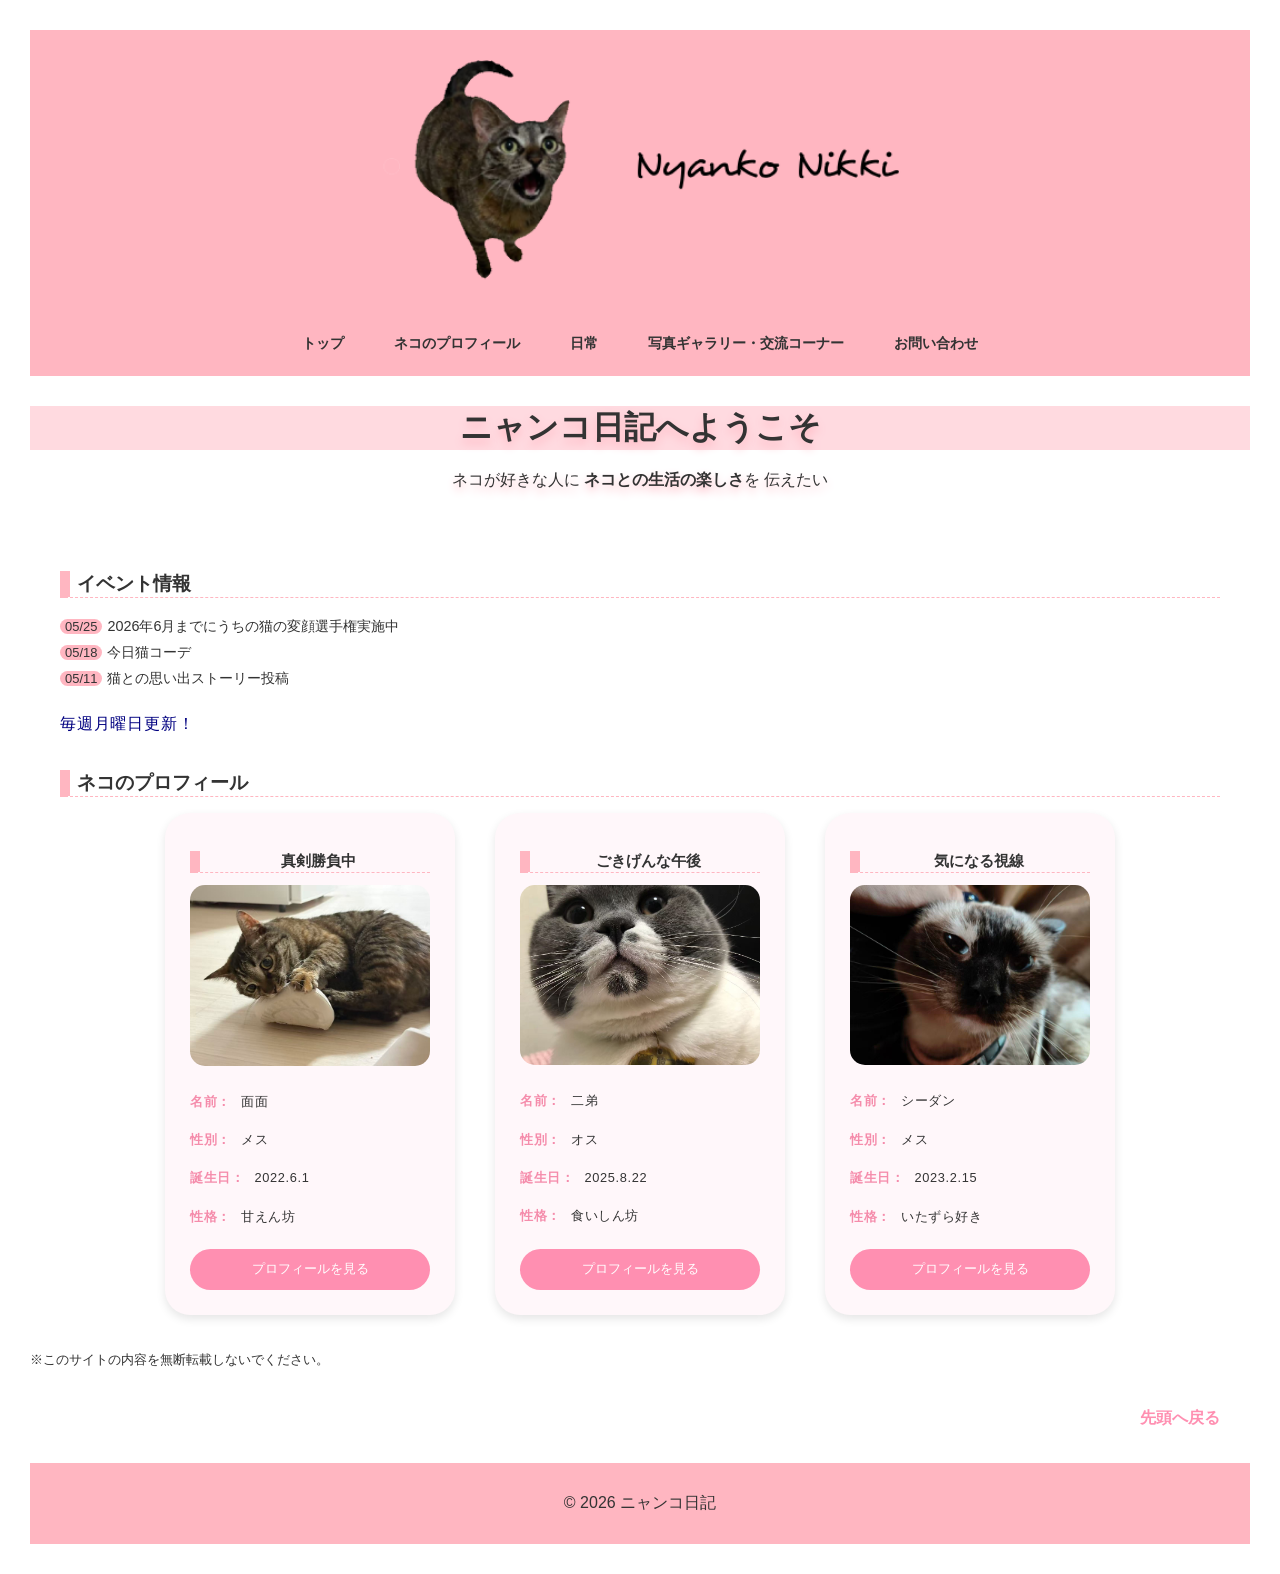
==== index.html @ df2d2678 "Add files via upload" ====
<!DOCTYPE html>
<html lang="ja">

<head>
    <meta charset="UTF-8">
    <meta name="description" content="ニャンコ日記へようこそ。猫を紹介するサイトです。">
    <meta name="viewport" content="width=device-width, initial-scale=1.0">
    <title>トップページ：ニャンコ日記</title>
    <link rel="stylesheet" href="css/samstyle.css">
</head>

<body id="top">
    <header>
        <img src="image/ttt.png" width="1000" height="300" alt="タイトル画像">
        <nav>
            <ul>
            <li><a href="index.html">トップ</a></li>
            <li><a href="puro.html">ネコのプロフィール</a></li>
            <li><a href="nichi.html">日常</a></li>
            <li><a href="koona.html">写真ギャラリー・交流コーナー</a></li>
            <li><a href="toiawase.html">お問い合わせ</a></li>
        </ul>
        </nav>
    </header>
    <article>
        <div class="catch">
        <h1>ニャンコ日記へようこそ</h1>
        <p>ネコが好きな人に
            <strong>ネコとの生活の楽しさ</strong>を
            伝えたい
            </p>
            </div>
            <section>
            <h2>イベント情報</h2>
            <ul>
                <li><time datetime="2026-05-25">05/25</time>2026年6月までにうちの猫の変顔選手権実施中</li>
                <li><time datetime="2026-05-18">05/18</time>今日猫コーデ</li>
                <li><time datetime="2026-05-11">05/11</time>猫との思い出ストーリー投稿</li>
            </ul>
            <div class="navy">
            <p><span>毎週月曜日更新！</span>
            </p>
            </div>
             </section>
            <section>
                <h2>ネコのプロフィール</h2>
            <div class="card-container">
            <div class="profile-card">
            <h2>真剣勝負中</h2>
        <div>
            <img src="image/tx.jpg" width="638" height="479" alt="プロフィール画像">
            <div class="profile-text">
            <p><span>名前：</span>面面</p>
            <p><span>性別：</span>メス</p>
            <p><span>誕生日：</span>2022.6.1</p>
            <p><span>性格：</span>甘えん坊</p>
            </div>
            <a href="puro.html" class="btn">
                プロフィールを見る
            </a>
        </div></div>
        <div class="profile-card">
            <h2>ごきげんな午後</h2>
        <div>
            <img src="image/ed.jpg" width="638" height="479" alt="プロフィール画像">
            <div class="profile-text">
            <p><span>名前：</span>二弟</p>
            <p><span>性別：</span>オス</p>
            <p><span>誕生日：</span>2025.8.22</p>
            <p><span>性格：</span>食いしん坊</p>
            </div>
            <a href="puro.html" class="btn">
                プロフィールを見る
            </a>
        </div></div>
         <div class="profile-card">
            <h2>気になる視線</h2>
        <div>
            <img src="image/sd.jpg" width="638" height="479" alt="プロフィール画像">
            <div class="profile-text">
            <p><span>名前：</span>シーダン</p>
            <p><span>性別：</span>メス</p>
            <p><span>誕生日：</span>2023.2.15</p>
            <p><span>性格：</span>いたずら好き</p>
            </div>
            <a href="puro.html" class="btn">
                プロフィールを見る
            </a>
        </div></div></div>
    </section>
    <p>
        <small>※このサイトの内容を無断転載しないでください。</small>
    </p>
</article>
<p class="back-top">
    <a href="#top">先頭へ戻る</a>
</p>
<footer>
    <p>© 2026 ニャンコ日記</p>
</footer>
</body>
</html>
---- css/samstyle.css ----
@charset "utf-8";
h1{
    color: #333333;
    background-color:rgba(255,182,193,0.5);
    font-size: 200%;
    text-align: center;
    margin-top: 0;
    margin-bottom: 10px;
}
.navy{
    color: #000080;
}
.red{
    color: #ff0000;
}
body{
    background-color: #ffffff;
    color: #333333;
    font-family: "メイリオ","Hiragino Sans",sans-serif;
    margin: 0;
    padding: 30px;
}
p{
    font-size: 100%;
    line-height:1.8;
}
h2{
    font-size: 120%;
    border-bottom: 1px dashed #ffb6c1;
    border-left: 10px solid #ffb6c1;
    padding-left: 7px;
}
footer{
    text-align: center;
    background-color: #ffb6c1;
    color: #333333;
    padding-top: 10px;
    padding-bottom: 10px;
}
article{
    position: relative;
}
.catch{
    color: #333333;
    text-shadow: 0px 5px 10px #ffb6c1;
    text-align: center;
    padding: 30px 0;
}
header{
    background-color: #ffb6c1;
    color: #333333;
}
ul{
    list-style-type: none;
    padding-left: 0;
    line-height:1.8;
    font-size: 90%;
}
ul time{
    border-radius: 10px;
    background-color: #ffb6c1;
    color: #333333;
    font-size: 90%;
    padding-left: 5px;
    padding-right: 5px;
    margin-right: 5px;
}
nav{
    background: #ffb6c1;
    padding: 5px;
}
nav ul{
  display:flex;
  justify-content:center;
  gap: 50px;
  list-style:none;
}
img{
    border-radius: 15px;
    max-width: 100%;
    height: auto;
}
section{
    margin: 30px;
}
.profile-card{
    box-sizing: border-box;
    width:300px;
    background:#fff7fa;
    padding:30px;
    border-radius:25px;
    box-shadow:0 4px 10px rgba(0,0,0,0.1);
    text-align:center;
}
.icon{
    width:150px;
    height:150px;
    border-radius:50%;
    object-fit:cover;
}
.profile-text{
    text-align:left;
    margin-top:20px;
    line-height:2;
}
.profile-text span{
    color:#f58cab;
    font-weight:bold;
    margin-right:10px;
}
.btn{
    display:block;
    background:#ff8fb1;
    color:white;
    padding:12px;
    border-radius:30px;
    text-decoration:none;
    margin-top:20px;
}
.btn:hover {
    background: #ff6f96;
}
nav a:visited{
    color: #333333;
}
nav a{
    text-decoration: none;
    color: #333333;
    font-weight: bold;
    transition: 0.3s;
}
nav a:hover{
    color: white;
}
.card-container{
    display: flex;
    justify-content: center;
    gap: 40px;
    flex-wrap: wrap;
}
@media (max-width: 600px) {
    .card-container {
        flex-direction: row;
        gap: 10px;
    }
}
.profile-card {
    width: 25%;
    padding: 25px;
    font-size: 80%;
}
.diary-img {
    float: left;
    margin-right: 20px;
    margin-bottom: 10px;
    max-width: 400px;
    height: auto;
}
.diary-divider {
    border: none;
    border-top: 2px dashed #ffb6c1;
    margin: 40px 0;
    width: 100%;
}
.clear-line {
    clear: both;
}
section p {
    line-height: 2;
    letter-spacing: 0.05em;
}
.back-top{
    text-align: right;
    margin: 30px;
}
.back-top a{
    text-decoration: none;
    color: #ff8fb1;
    font-weight: bold;
}
.breadcrumb{
    margin: 20px;
    padding: 0;
}
.breadcrumb li{
    display: inline;
}
.cat-list{
    list-style-type: none;
    padding-left: 25px;
}
.cat-list li{
    list-style-image: url("../image/mz.png");
}
@media print{
    nav{
        display:none;
    }

    .btn{
        display:none;
    }

    .back-top{
        display:none;
    }
}
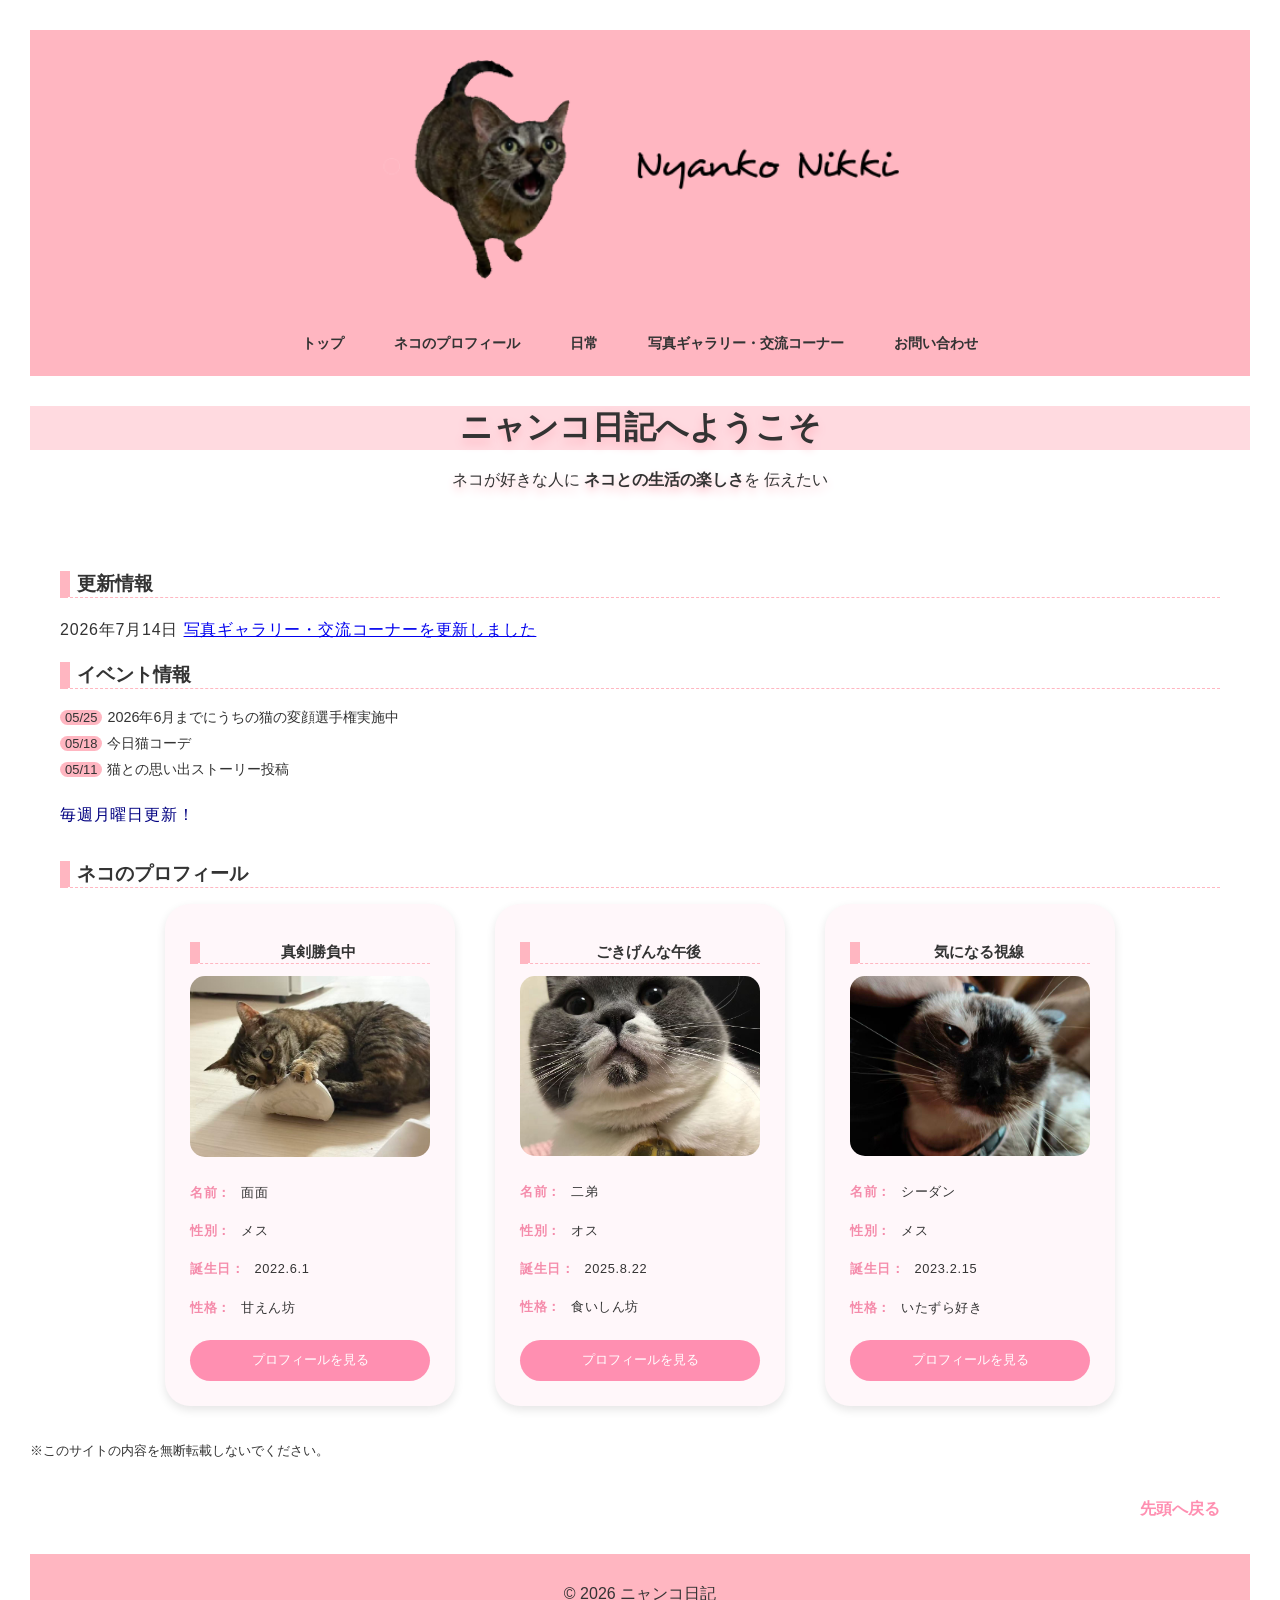
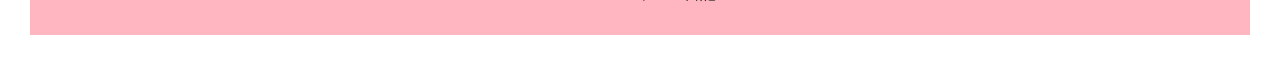
==== commit 2335ba11: "Add files via upload 新しい画像を増加しました" ====
--- a/index.html
+++ b/index.html
@@ -31,6 +31,10 @@
             </p>
             </div>
             <section>
+            <h2>更新情報</h2>
+            <p>2026年7月14日
+                <a href="koona.html#new">写真ギャラリー・交流コーナーを更新しました</a>
+            </p>
             <h2>イベント情報</h2>
             <ul>
                 <li><time datetime="2026-05-25">05/25</time>2026年6月までにうちの猫の変顔選手権実施中</li>
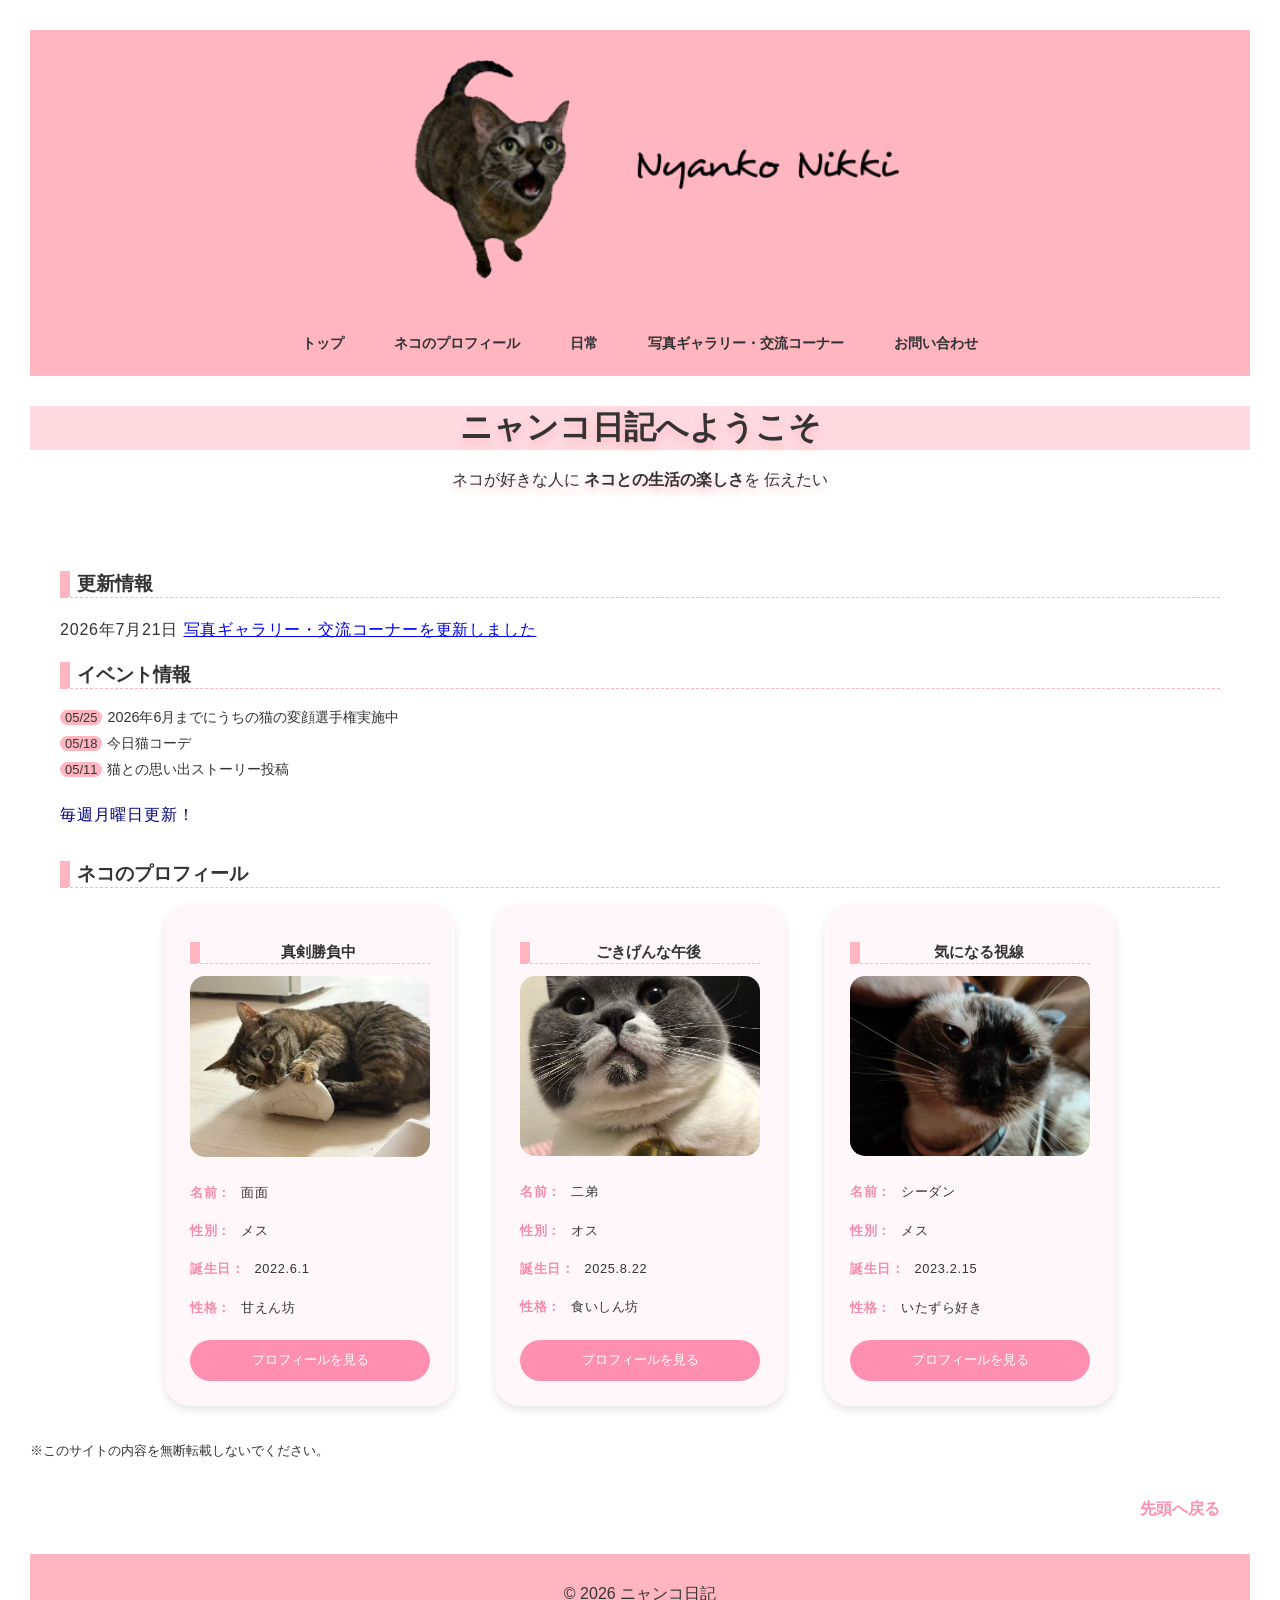
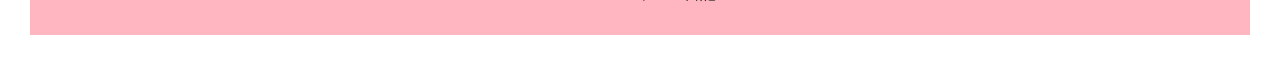
==== commit b2ab88b9: "Add files via upload" ====
--- a/index.html
+++ b/index.html
@@ -32,7 +32,7 @@
             </div>
             <section>
             <h2>更新情報</h2>
-            <p>2026年7月14日
+            <p>2026年7月21日
                 <a href="koona.html#new">写真ギャラリー・交流コーナーを更新しました</a>
             </p>
             <h2>イベント情報</h2>
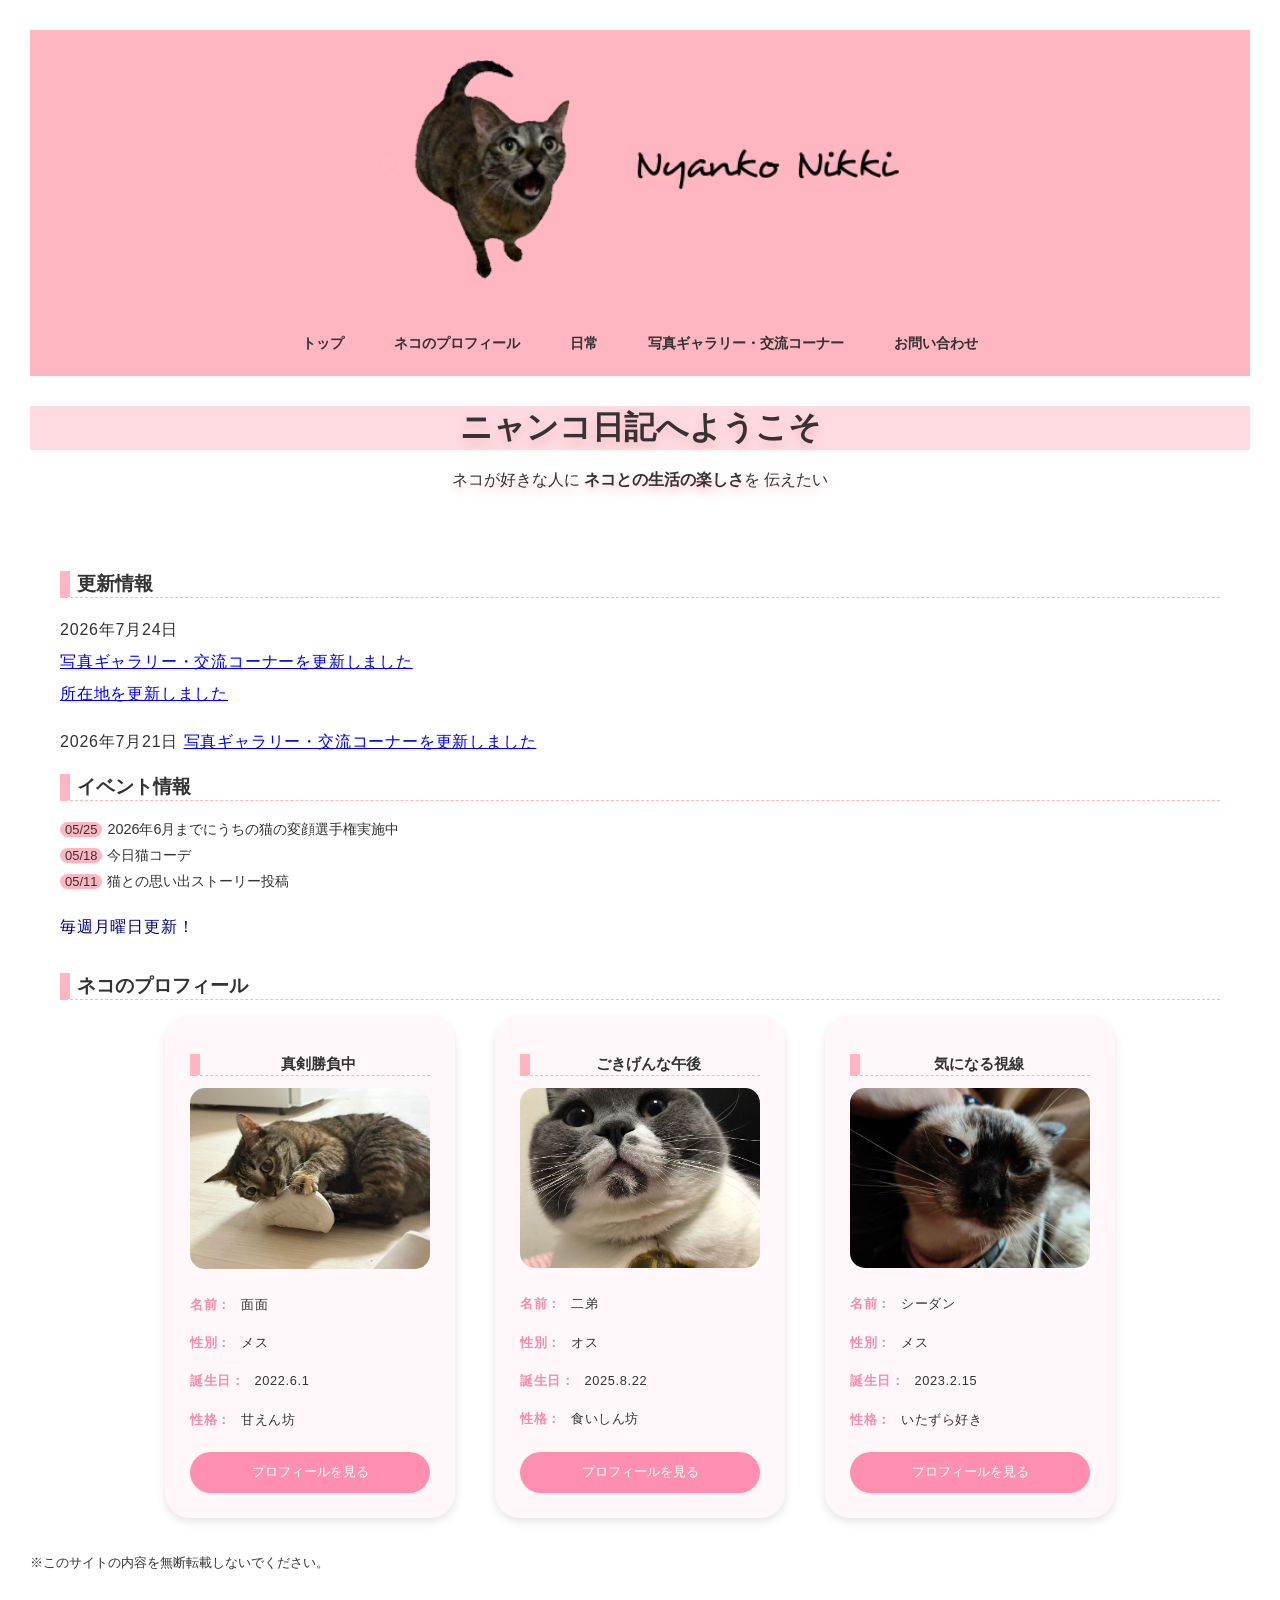
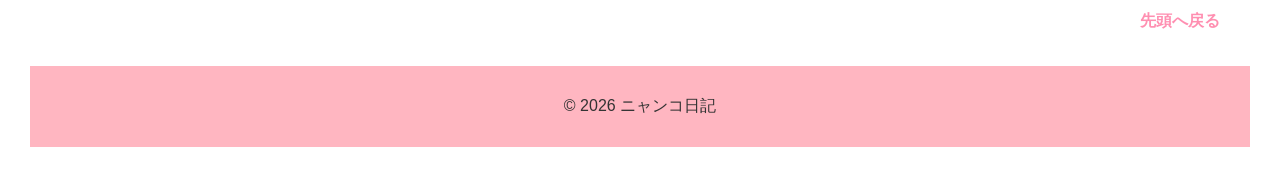
==== commit 4ccc787f: "Add files via upload ビデオと地図更新しました" ====
--- a/index.html
+++ b/index.html
@@ -32,8 +32,12 @@
             </div>
             <section>
             <h2>更新情報</h2>
+            <p>2026年7月24日<br>
+                <a href="koona.html#new">写真ギャラリー・交流コーナーを更新しました</a><br>
+                <a href="toiawase.html#new">所在地を更新しました</a>
+            </p>
             <p>2026年7月21日
-                <a href="koona.html#new">写真ギャラリー・交流コーナーを更新しました</a>
+                <a href="koona.html#old">写真ギャラリー・交流コーナーを更新しました</a>
             </p>
             <h2>イベント情報</h2>
             <ul>
